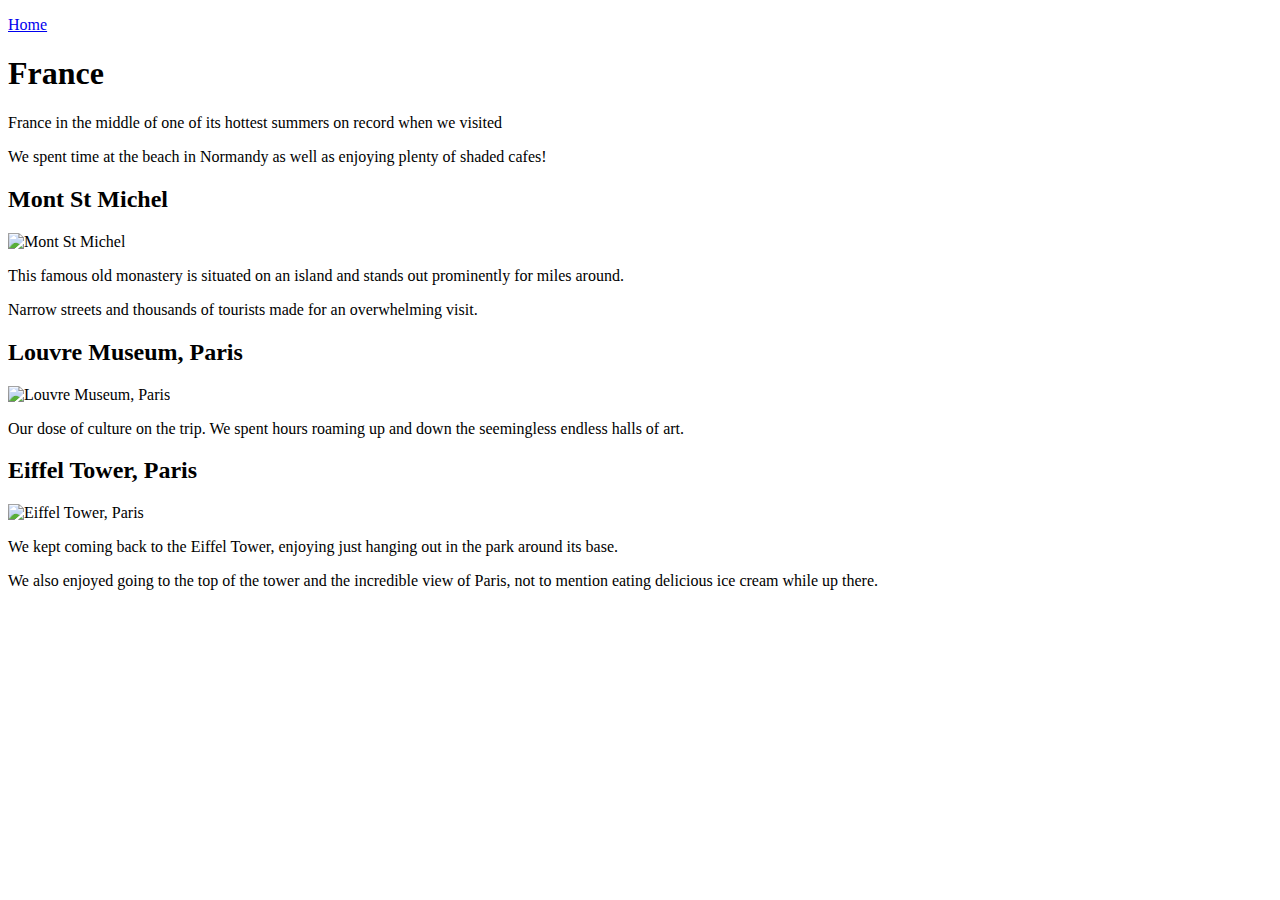
==== Europe/France.html @ 994f142d "Europe website" ====
<!DOCTYPE html>
<html lang="en" dir="ltr">
  <head>
    <p><a href="index.html">Home</a></p>
    <meta charset="utf-8">
    <title></title>
  </head>
  <body>
    <h1>France</h1>
    <p>France in the middle of one of its hottest summers on record when we visited</p>
    <p>We spent time at the beach in Normandy as well as enjoying plenty of shaded cafes!</p>
    <h2>Mont St Michel</h2>
    <img src="montstcichel.jpg" alt="Mont St Michel">
    <p>This famous old monastery is situated on an island and stands out prominently for miles around.</p>
    <p>Narrow streets and thousands of tourists made for an overwhelming visit.</p>
    <h2>Louvre Museum, Paris</h2>
    <img src="louvre" alt="Louvre Museum, Paris">
    <p>Our dose of culture on the trip. We spent hours roaming up and down the seemingless endless halls of art.</p>
    <h2>Eiffel Tower, Paris</h2>
    <img src="eiffel.jpg" alt="Eiffel Tower, Paris">
    <p>We kept coming back to the Eiffel Tower, enjoying just hanging out in the park around its base.</p>
    <p>We also enjoyed going to the top of the tower and the incredible view of Paris, not to mention eating delicious ice cream while up there.</p>
    


  </body>
</html>
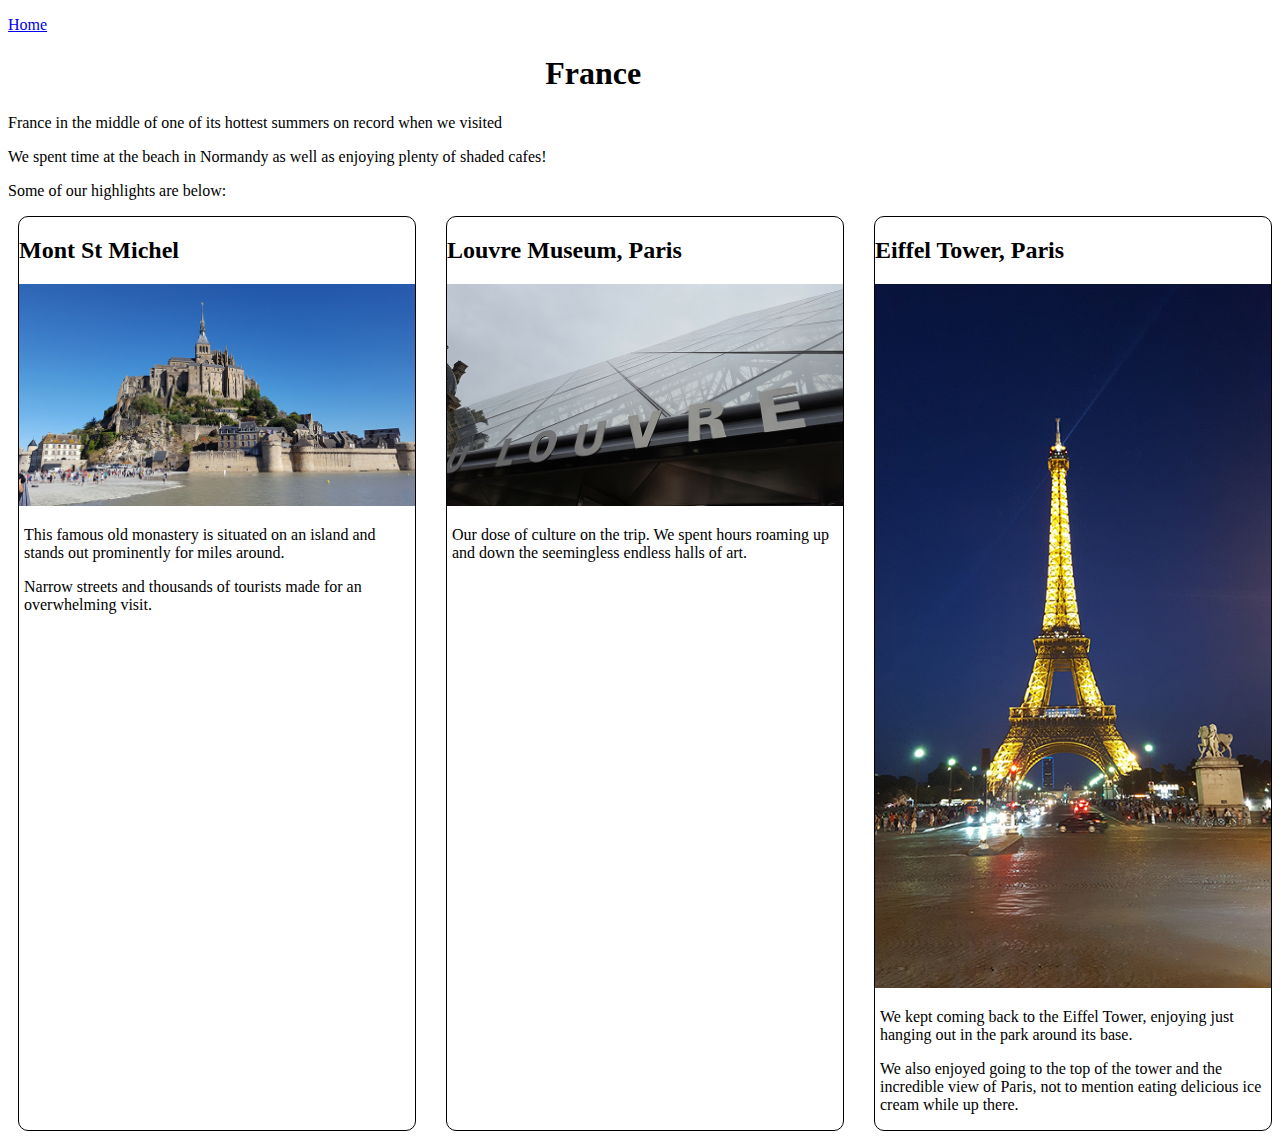
==== commit 2cfec4fb: "web design" ====
--- a/Europe/France.html
+++ b/Europe/France.html
@@ -2,25 +2,39 @@
 <html lang="en" dir="ltr">
   <head>
     <p><a href="index.html">Home</a></p>
+    <link rel="stylesheet" href="styles.css">
     <meta charset="utf-8">
     <title></title>
   </head>
   <body>
-    <h1>France</h1>
-    <p>France in the middle of one of its hottest summers on record when we visited</p>
-    <p>We spent time at the beach in Normandy as well as enjoying plenty of shaded cafes!</p>
-    <h2>Mont St Michel</h2>
-    <img src="montstcichel.jpg" alt="Mont St Michel">
-    <p>This famous old monastery is situated on an island and stands out prominently for miles around.</p>
-    <p>Narrow streets and thousands of tourists made for an overwhelming visit.</p>
-    <h2>Louvre Museum, Paris</h2>
-    <img src="louvre" alt="Louvre Museum, Paris">
-    <p>Our dose of culture on the trip. We spent hours roaming up and down the seemingless endless halls of art.</p>
-    <h2>Eiffel Tower, Paris</h2>
-    <img src="eiffel.jpg" alt="Eiffel Tower, Paris">
-    <p>We kept coming back to the Eiffel Tower, enjoying just hanging out in the park around its base.</p>
-    <p>We also enjoyed going to the top of the tower and the incredible view of Paris, not to mention eating delicious ice cream while up there.</p>
-    
+    <div class="banner">
+      <h1>France</h1>
+      <p>France in the middle of one of its hottest summers on record when we visited</p>
+      <p>We spent time at the beach in Normandy as well as enjoying plenty of shaded cafes!</p>
+      <p>Some of our highlights are below:</p>
+    </div>
+
+    <div class="container">
+      <div class="card">
+        <h2>Mont St Michel</h2>
+        <img src="images/montstmichel.jpg" alt="Mont St Michel">
+        <p>This famous old monastery is situated on an island and stands out prominently for miles around.</p>
+        <p>Narrow streets and thousands of tourists made for an overwhelming visit.</p>
+      </div>
+      <div class="card">
+        <h2>Louvre Museum, Paris</h2>
+        <img src="images/louvre.jpg" alt="Louvre Museum, Paris">
+        <p>Our dose of culture on the trip. We spent hours roaming up and down the seemingless endless halls of art.</p>
+      </div>
+      <div class="card">
+        <h2>Eiffel Tower, Paris</h2>
+        <img src="images/eiffel.jpg" alt="Eiffel Tower, Paris">
+        <p>We kept coming back to the Eiffel Tower, enjoying just hanging out in the park around its base.</p>
+        <p>We also enjoyed going to the top of the tower and the incredible view of Paris, not to mention eating delicious ice cream while up there.</p>
+      </div>
+    </div>
+
+
 
 
   </body>
--- a/Europe/styles.css
+++ b/Europe/styles.css
@@ -0,0 +1,24 @@
+.container {
+  display:grid;
+  grid-template-columns: repeat(auto-fit, minmax(400px,1fr));
+  grid-gap: 20px
+}
+
+.card {
+  border: 1px solid black;
+  border-radius: 10px;
+  margin-left: 10px;
+
+}
+.card img {
+  max-width: 100%;
+  height: auto;
+
+}
+.card p {
+  margin-left: 5px;
+}
+
+.banner h1 {
+  margin-left: 42.5%
+}
